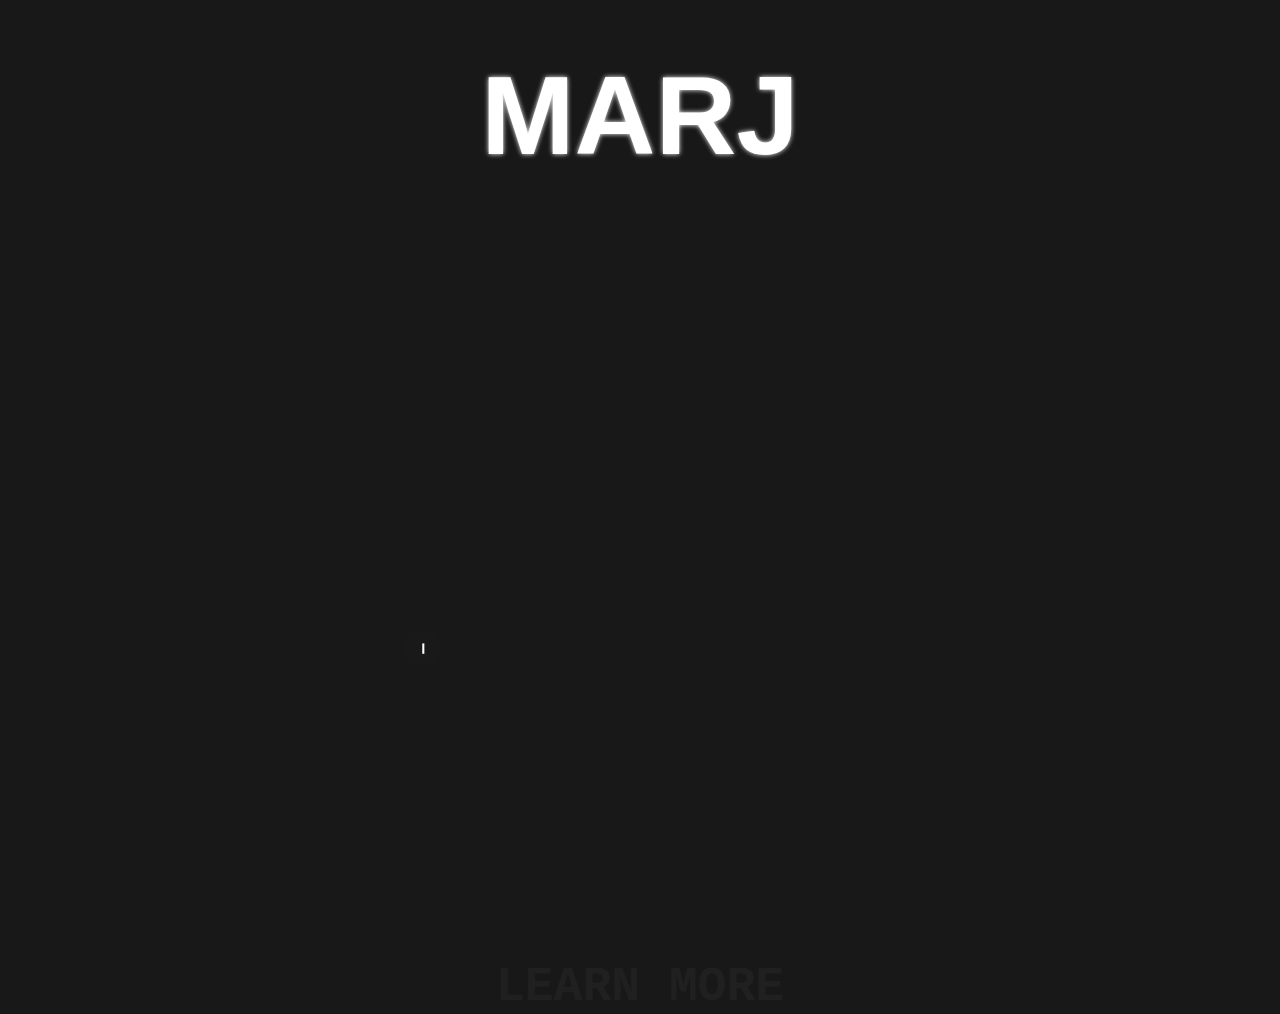
==== index.html @ 53835b58 "Update index.html" ====
<!DOCTYPE html>

<title>Marj Nuza</title>
<link rel="stylesheet" type="text/css" href="styles.css"/>
<h1>
    MARJ
</h1>
<body bgcolor=#181818 text=#FFFFFF>

    <svg id="nuza" width="900" height="400" viewBox="0 0 1728 427" fill="transparent" xmlns="http://www.w3.org/2000/svg">
        <path d="M376.988 422H274.388L102.788 162.2V422H0.188293V0.799988H102.788L274.388 261.8V0.799988H376.988V422Z" stroke="white" stroke-width="20"/>
        <path d="M552.16 0.799988V252.8C552.16 278 558.36 297.4 570.76 311C583.16 324.6 601.36 331.4 625.36 331.4C649.36 331.4 667.76 324.6 680.56 311C693.36 297.4 699.76 278 699.76 252.8V0.799988H802.36V252.2C802.36 289.8 794.36 321.6 778.36 347.6C762.36 373.6 740.76 393.2 713.56 406.4C686.76 419.6 656.76 426.2 623.56 426.2C590.36 426.2 560.56 419.8 534.16 407C508.16 393.8 487.56 374.2 472.36 348.2C457.16 321.8 449.56 289.8 449.56 252.2V0.799988H552.16Z" stroke="white" stroke-width="20"/>
        <path d="M983.607 338H1164.81V422H867.207V344L1047.21 84.8H867.207V0.799988H1164.81V78.8L983.607 338Z" stroke="white" stroke-width="20"/>
        <path d="M1494.03 347.6H1336.83L1311.63 422H1204.23L1356.63 0.799988H1475.43L1627.83 422H1519.23L1494.03 347.6ZM1467.63 268.4L1415.43 114.2L1363.83 268.4H1467.63Z" stroke="white" stroke-width="20" />
        </svg>

    <p><a href="lgdn.main.html">LEARN MORE</a></p>
</body>
<script src="JS.js"></script>
</html>
---- styles.css ----
* {
    margin: 0;
    padding: 0;
}

h1 {
    font-family: Arial, Helvetica, sans-serif;
    font-weight: bold;
    position: absolute;
    font-size: 7em;
    margin-top: -9em;
    margin-bottom: -2em;
    font-weight: bold;
    cursor: pointer;
    text-shadow: 0 0 5px white;
}
h2 {
    font-family: Arial, Helvetica, sans-serif;
    font-weight: bold;
    position: absolute;
    display: block;
    font-size: 11em;
    margin-top: -5em;
    margin-bottom: -2em;
    margin-left: 0;
    margin-right: 0;
    font-weight: bold;
    cursor: pointer;
    text-shadow: 0 0 5px white;
}
  
  
#nuza {
    position: absolute;
    display: block;
    top: 60%;
    left: 53%;
    transform: translate(-50%, -50%);
    filter: drop-shadow(0 0 20px white);
    animation: fill 0.5s ease forwards 3s;
}


#nuza path:nth-child(1){
 stroke-dasharray: 2401.3134765625;
 stroke-dashoffset: 2397.3134765625;
 animation: line-anim 2s ease forwards;
}
#nuza path:nth-child(2){
    stroke-dasharray: 2017.9207763671875;
    stroke-dashoffset: 2017.9207763671875;
    animation: line-anim 2s ease forwards 0.3s;
}
#nuza path:nth-child(3){
    stroke-dasharray: 1912.2421875;
    stroke-dashoffset: 1912.2421875;
    animation: line-anim 2s ease forwards 0.6s;
    
}
#nuza path:nth-child(4){
    stroke-dasharray: 1974.150634765625;
    stroke-dashoffset: 1974.150634765625;
    animation: line-anim 2s ease forwards 0.9s;
}
@keyframes line-anim {
    to {
        stroke-dashoffset: 0;
    }
}
@keyframes fill {
    from {
        fill: transparent;
    }
    to {
        fill: white;
    }
}

p a
{  
    font-family:'Courier New', Courier, monospace;
    font-weight: bold;
    text-decoration: none;
    color: #202020;
    display: block;
    font-size: 3em;
    margin-top: 20em;
    transition: 0.2s;    
}

p :hover  {
    color: white;
    text-shadow: 0 0 10px white,
                 0 0 20px white,
                 0 0 40px white,
                 0 0 80px white;
}

/*start of main page*/

body {
    background: #181818;
    font-family:'Courier New', Courier, monospace;
    display: flex;
    justify-content: center;
    align-items: center;
    min-height: 100vh;
}

ul {
    position: absolute;
    display: flex;
    flex-direction: column;
    
}

ul li {
    list-style: none;
}

ul li a {
    text-align: center;
    position: relative;
    display: inline-block;
    margin: 40px 0;
    font-size: 5em;
    text-decoration: none;
    color: white;
    transition: 0.2s;
}

.cursor {
    position: fixed;
    width: 30px;
    height: 30px;
    border-radius : 50%;
    background: white;
    transition: translate(-50%, -50%);
    pointer-events: none;
    mix-blend-mode: difference;
}

ul li:hover ~ .cursor {
    transform: scale(4);
}
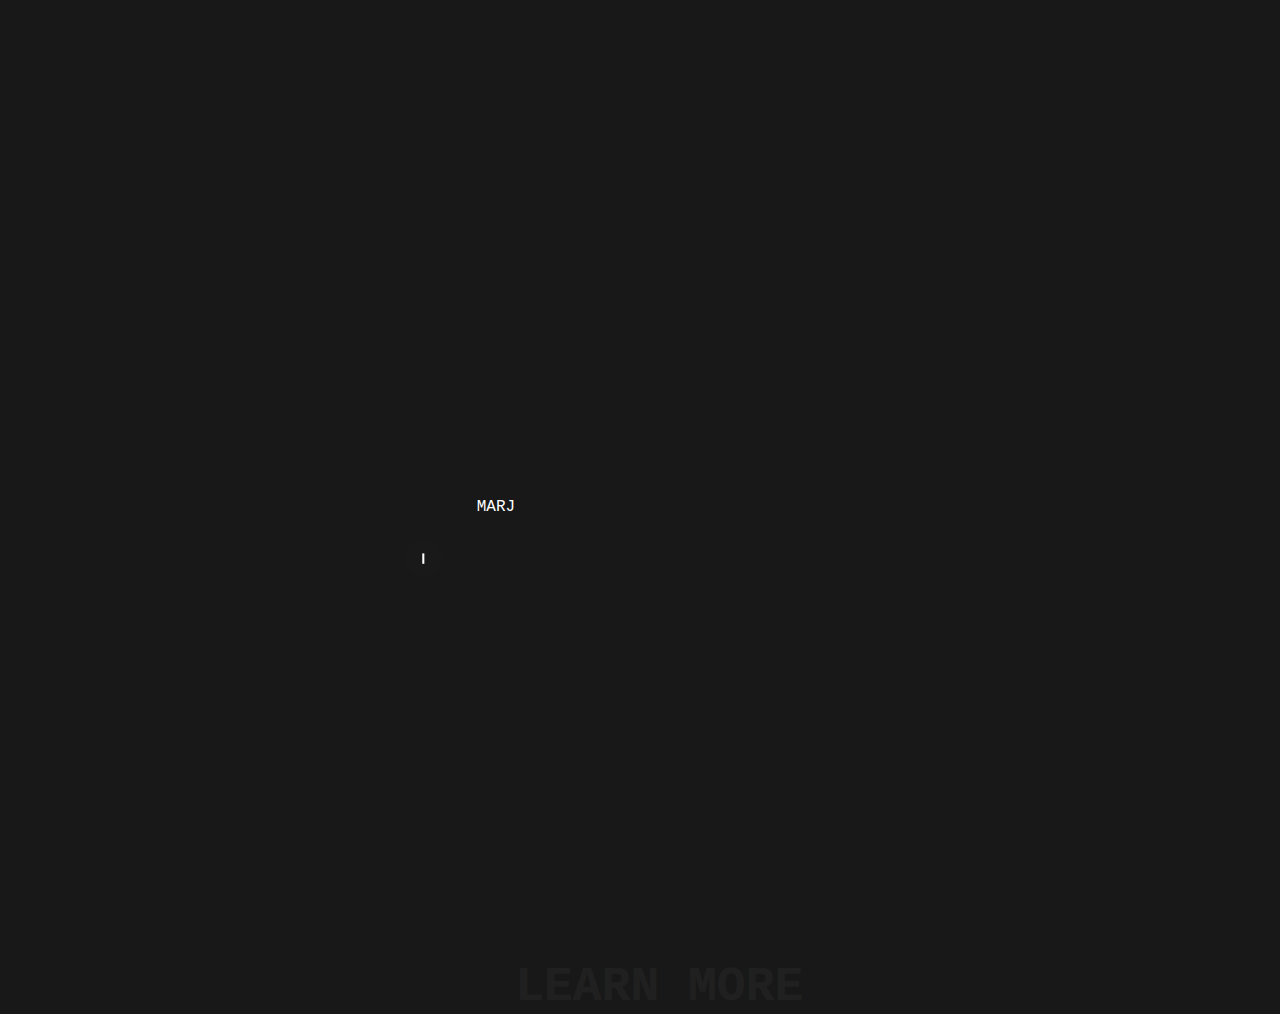
==== commit 67612048: "Update index.html" ====
--- a/index.html
+++ b/index.html
@@ -1,19 +1,14 @@
 <!DOCTYPE html>
-
 <title>Marj Nuza</title>
 <link rel="stylesheet" type="text/css" href="styles.css"/>
-<h1>
-    MARJ
-</h1>
 <body bgcolor=#181818 text=#FFFFFF>
-
+    <div class="marj">MARJ</div>
     <svg id="nuza" width="900" height="400" viewBox="0 0 1728 427" fill="transparent" xmlns="http://www.w3.org/2000/svg">
         <path d="M376.988 422H274.388L102.788 162.2V422H0.188293V0.799988H102.788L274.388 261.8V0.799988H376.988V422Z" stroke="white" stroke-width="20"/>
         <path d="M552.16 0.799988V252.8C552.16 278 558.36 297.4 570.76 311C583.16 324.6 601.36 331.4 625.36 331.4C649.36 331.4 667.76 324.6 680.56 311C693.36 297.4 699.76 278 699.76 252.8V0.799988H802.36V252.2C802.36 289.8 794.36 321.6 778.36 347.6C762.36 373.6 740.76 393.2 713.56 406.4C686.76 419.6 656.76 426.2 623.56 426.2C590.36 426.2 560.56 419.8 534.16 407C508.16 393.8 487.56 374.2 472.36 348.2C457.16 321.8 449.56 289.8 449.56 252.2V0.799988H552.16Z" stroke="white" stroke-width="20"/>
         <path d="M983.607 338H1164.81V422H867.207V344L1047.21 84.8H867.207V0.799988H1164.81V78.8L983.607 338Z" stroke="white" stroke-width="20"/>
         <path d="M1494.03 347.6H1336.83L1311.63 422H1204.23L1356.63 0.799988H1475.43L1627.83 422H1519.23L1494.03 347.6ZM1467.63 268.4L1415.43 114.2L1363.83 268.4H1467.63Z" stroke="white" stroke-width="20" />
         </svg>
-
     <p><a href="lgdn.main.html">LEARN MORE</a></p>
 </body>
 <script src="JS.js"></script>
--- a/styles.css
+++ b/styles.css
@@ -1,66 +1,60 @@
 * {
     margin: 0;
     padding: 0;
+    overflow: hidden;
 }
 
 h1 {
     font-family: Arial, Helvetica, sans-serif;
     font-weight: bold;
     position: absolute;
-    font-size: 7em;
-    margin-top: -9em;
-    margin-bottom: -2em;
-    font-weight: bold;
-    cursor: pointer;
-    text-shadow: 0 0 5px white;
-}
-h2 {
-    font-family: Arial, Helvetica, sans-serif;
-    font-weight: bold;
-    position: absolute;
     display: block;
-    font-size: 11em;
-    margin-top: -5em;
+    color: #202020;
+    font-size: 14em;
+    margin-top: -6em;
     margin-bottom: -2em;
     margin-left: 0;
     margin-right: 0;
     font-weight: bold;
     cursor: pointer;
-    text-shadow: 0 0 5px white;
+    text-shadow: 0 0 10px white,
+                 0 0 20px white,             
+                 0 0 30px white;
+    filter: drop-shadow(0 0 20px white);
 }
   
   
 #nuza {
     position: absolute;
     display: block;
-    top: 60%;
+    top: 50%;
     left: 53%;
     transform: translate(-50%, -50%);
     filter: drop-shadow(0 0 20px white);
-    animation: fill 0.5s ease forwards 3s;
+    animation: fill 0.5s ease forwards 4.3s;
 }
 
 
 #nuza path:nth-child(1){
  stroke-dasharray: 2401.3134765625;
  stroke-dashoffset: 2397.3134765625;
- animation: line-anim 2s ease forwards;
+ animation: line-anim 3.5s ease forwards;
 }
 #nuza path:nth-child(2){
     stroke-dasharray: 2017.9207763671875;
     stroke-dashoffset: 2017.9207763671875;
-    animation: line-anim 2s ease forwards 0.3s;
+    animation: line-anim 3.5s ease forwards 0.4s;
 }
 #nuza path:nth-child(3){
     stroke-dasharray: 1912.2421875;
     stroke-dashoffset: 1912.2421875;
-    animation: line-anim 2s ease forwards 0.6s;
+    animation: line-anim 3.5s ease forwards 0.8s;
     
 }
 #nuza path:nth-child(4){
     stroke-dasharray: 1974.150634765625;
     stroke-dashoffset: 1974.150634765625;
-    animation: line-anim 2s ease forwards 0.9s;
+    animation: line-anim 3.5s ease forwards 0.12s;
 }
 @keyframes line-anim {
     to {
@@ -85,7 +79,23 @@
     display: block;
     font-size: 3em;
     margin-top: 20em;
-    transition: 0.2s;    
+    transition: 0.2s;
+    text-shadow: 0 0 10px white;
+}
+
+
+
+@media screen and (min-width:785px) {
+    
+    h1 {
+
+        font-size: 12em;
+        margin-top: -6em;
+
+    }
+p a
+{  
+    text-shadow: 0 0 0px #202020;
 }
 
 p :hover  {
@@ -94,7 +104,19 @@
                  0 0 20px white,
                  0 0 40px white,
                  0 0 80px white;
+}   
 }
+
+
+@media screen and (min-width:2000px) {
+    h1 {
+
+        margin-top: -5em;
+
+    }
+    
+}
+
 
 /*start of main page*/
 
@@ -111,6 +133,7 @@
     position: absolute;
     display: flex;
     flex-direction: column;
+    align-items: center;
     
 }
 
@@ -141,5 +164,5 @@
 }
 
 ul li:hover ~ .cursor {
-    transform: scale(4);
+    transform: scale(5);
 }
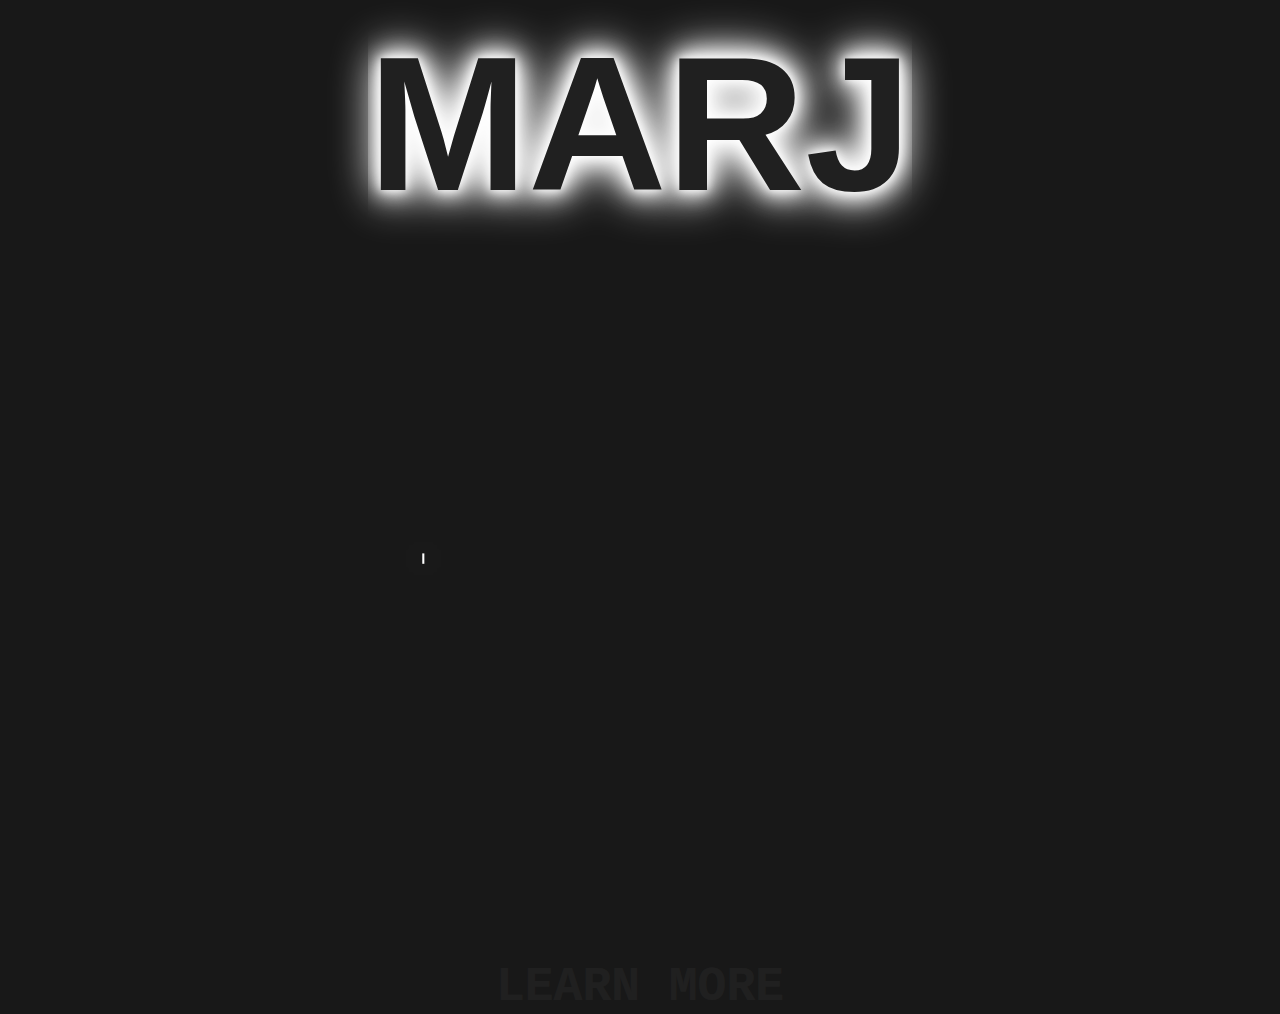
==== commit 49bb38a1: "Update index.html" ====
--- a/index.html
+++ b/index.html
@@ -1,10 +1,10 @@
 <!DOCTYPE html>
+<link rel="stylesheet" type="text/css" href="styles.css"/>
 <title>Marj Nuza</title>
-<link rel="stylesheet" type="text/css" href="styles.css"/>
 <body bgcolor=#181818 text=#FFFFFF>
     <div class="marj">MARJ</div>
-    <svg id="nuza" width="900" height="400" viewBox="0 0 1728 427" fill="transparent" xmlns="http://www.w3.org/2000/svg">
-        <path d="M376.988 422H274.388L102.788 162.2V422H0.188293V0.799988H102.788L274.388 261.8V0.799988H376.988V422Z" stroke="white" stroke-width="20"/>
+<svg id="nuza" width="900" height="400" viewBox="0 0 1728 427" fill="transparent" xmlns="http://www.w3.org/2000/svg">
+    <path d="M376.988 422H274.388L102.788 162.2V422H0.188293V0.799988H102.788L274.388 261.8V0.799988H376.988V422Z" stroke="white" stroke-width="20"/>
         <path d="M552.16 0.799988V252.8C552.16 278 558.36 297.4 570.76 311C583.16 324.6 601.36 331.4 625.36 331.4C649.36 331.4 667.76 324.6 680.56 311C693.36 297.4 699.76 278 699.76 252.8V0.799988H802.36V252.2C802.36 289.8 794.36 321.6 778.36 347.6C762.36 373.6 740.76 393.2 713.56 406.4C686.76 419.6 656.76 426.2 623.56 426.2C590.36 426.2 560.56 419.8 534.16 407C508.16 393.8 487.56 374.2 472.36 348.2C457.16 321.8 449.56 289.8 449.56 252.2V0.799988H552.16Z" stroke="white" stroke-width="20"/>
         <path d="M983.607 338H1164.81V422H867.207V344L1047.21 84.8H867.207V0.799988H1164.81V78.8L983.607 338Z" stroke="white" stroke-width="20"/>
         <path d="M1494.03 347.6H1336.83L1311.63 422H1204.23L1356.63 0.799988H1475.43L1627.83 422H1519.23L1494.03 347.6ZM1467.63 268.4L1415.43 114.2L1363.83 268.4H1467.63Z" stroke="white" stroke-width="20" />
--- a/styles.css
+++ b/styles.css
@@ -4,7 +4,7 @@
     overflow: hidden;
 }
 
-h1 {
+.marj {
     font-family: Arial, Helvetica, sans-serif;
     font-weight: bold;
     position: absolute;
@@ -87,7 +87,7 @@
 
 @media screen and (min-width:785px) {
     
-    h1 {
+    .marj {
 
         font-size: 12em;
         margin-top: -6em;
@@ -109,7 +109,7 @@
 
 
 @media screen and (min-width:2000px) {
-    h1 {
+    .marj {
 
         margin-top: -5em;
 
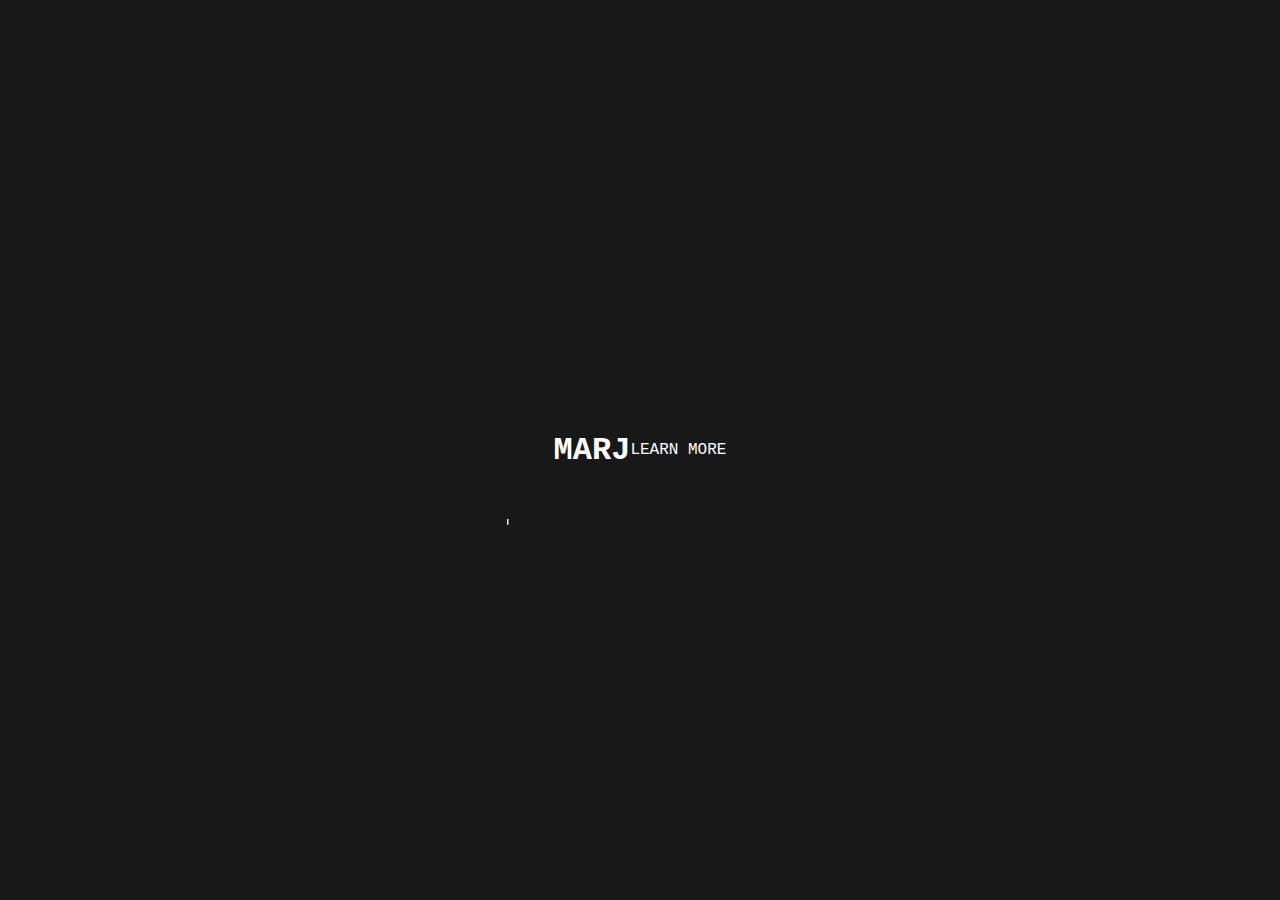
==== commit 94181c49: "Update index.html" ====
--- a/index.html
+++ b/index.html
@@ -1,15 +1,17 @@
 <!DOCTYPE html>
 <link rel="stylesheet" type="text/css" href="styles.css"/>
 <title>Marj Nuza</title>
+<h1>MARJ
+</h1>
 <body bgcolor=#181818 text=#FFFFFF>
-    <div class="marj">MARJ</div>
-<svg id="nuza" width="900" height="400" viewBox="0 0 1728 427" fill="transparent" xmlns="http://www.w3.org/2000/svg">
+<svg id="nuza" viewBox="0 0 1728 427" fill="transparent" xmlns="http://www.w3.org/2000/svg">
     <path d="M376.988 422H274.388L102.788 162.2V422H0.188293V0.799988H102.788L274.388 261.8V0.799988H376.988V422Z" stroke="white" stroke-width="20"/>
         <path d="M552.16 0.799988V252.8C552.16 278 558.36 297.4 570.76 311C583.16 324.6 601.36 331.4 625.36 331.4C649.36 331.4 667.76 324.6 680.56 311C693.36 297.4 699.76 278 699.76 252.8V0.799988H802.36V252.2C802.36 289.8 794.36 321.6 778.36 347.6C762.36 373.6 740.76 393.2 713.56 406.4C686.76 419.6 656.76 426.2 623.56 426.2C590.36 426.2 560.56 419.8 534.16 407C508.16 393.8 487.56 374.2 472.36 348.2C457.16 321.8 449.56 289.8 449.56 252.2V0.799988H552.16Z" stroke="white" stroke-width="20"/>
         <path d="M983.607 338H1164.81V422H867.207V344L1047.21 84.8H867.207V0.799988H1164.81V78.8L983.607 338Z" stroke="white" stroke-width="20"/>
         <path d="M1494.03 347.6H1336.83L1311.63 422H1204.23L1356.63 0.799988H1475.43L1627.83 422H1519.23L1494.03 347.6ZM1467.63 268.4L1415.43 114.2L1363.83 268.4H1467.63Z" stroke="white" stroke-width="20" />
         </svg>
-    <p><a href="lgdn.main.html">LEARN MORE</a></p>
 </body>
+<footer href="lgdn.main.html">LEARN MORE</footer>
 <script src="JS.js"></script>
 </html>
+
--- a/styles.css
+++ b/styles.css
@@ -1,7 +1,6 @@
 * {
     margin: 0;
     padding: 0;
-    overflow: hidden;
 }
 
 .marj {
@@ -88,7 +87,6 @@
 @media screen and (min-width:785px) {
     
     .marj {
-
         font-size: 12em;
         margin-top: -6em;
 
@@ -104,9 +102,9 @@
                  0 0 20px white,
                  0 0 40px white,
                  0 0 80px white;
-}   
 }
 
+}
 
 @media screen and (min-width:2000px) {
     .marj {
@@ -116,7 +114,6 @@
     }
     
 }
-
 
 /*start of main page*/
 
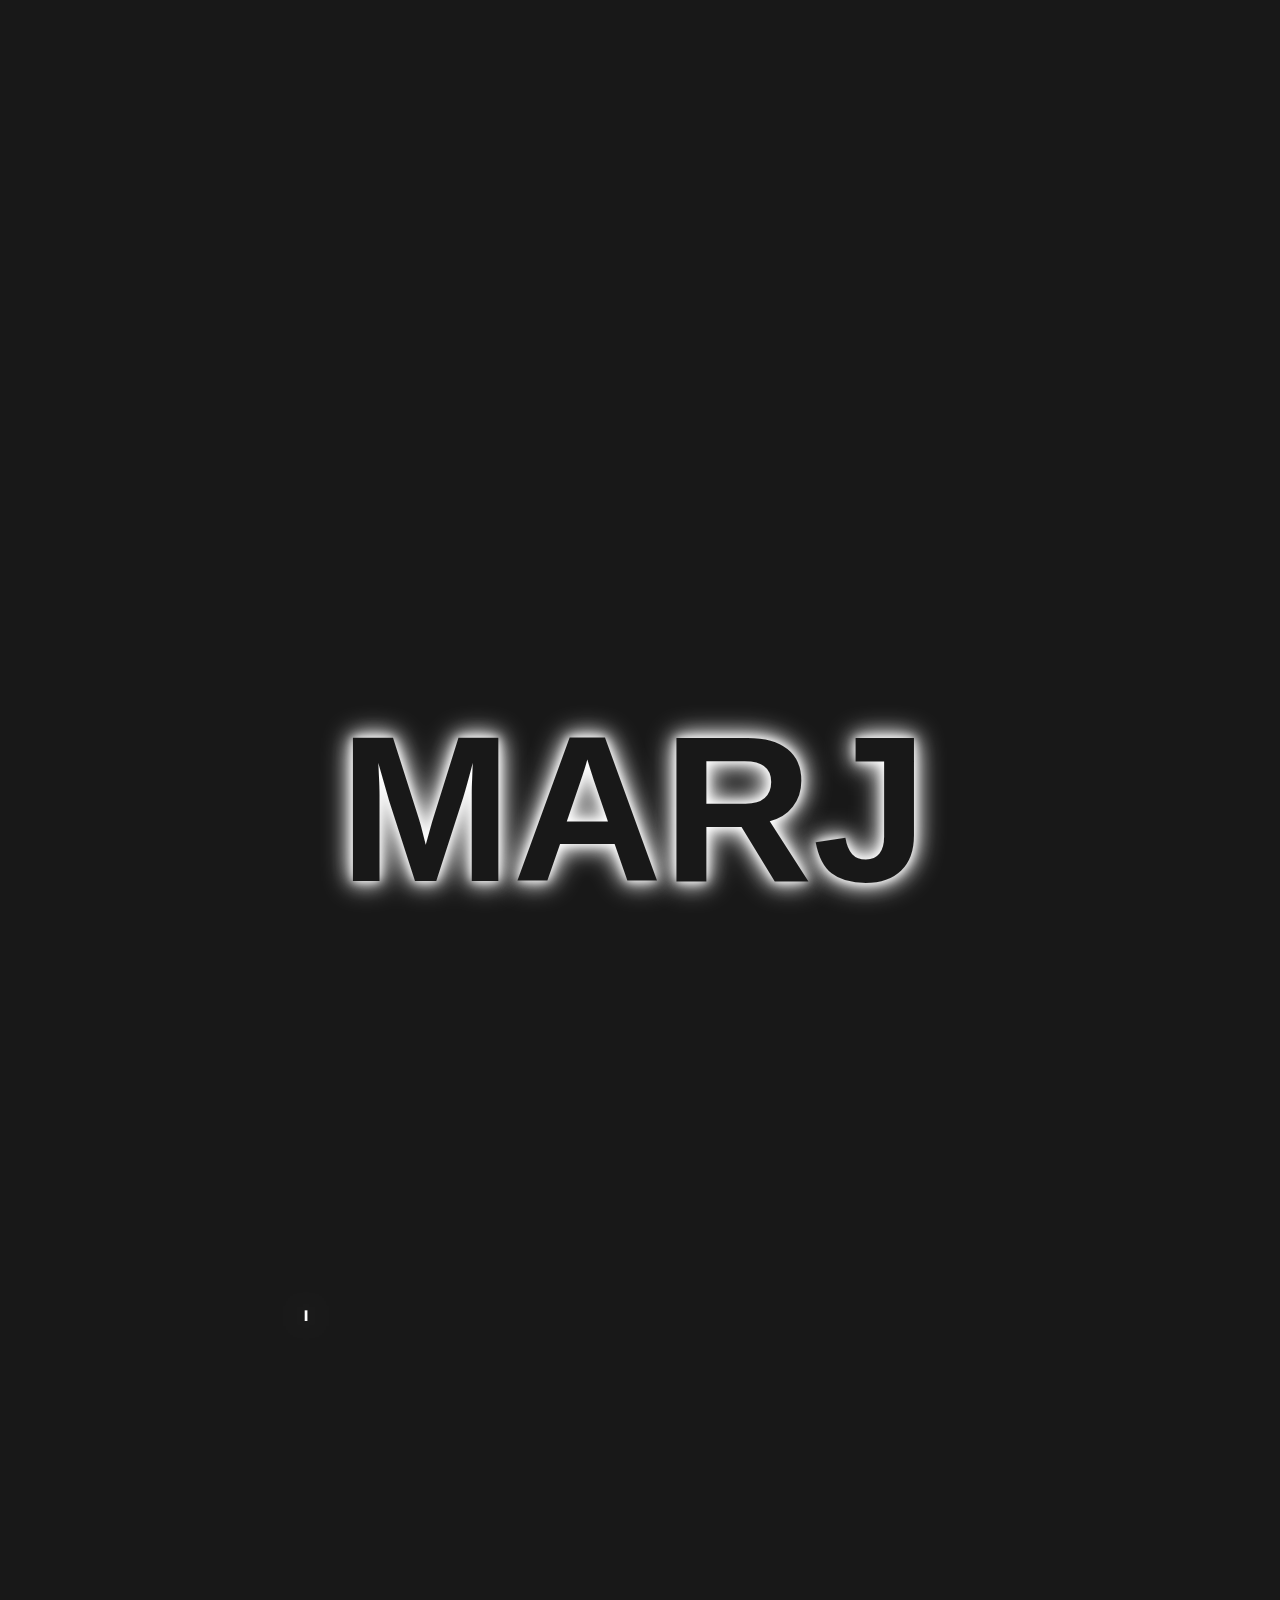
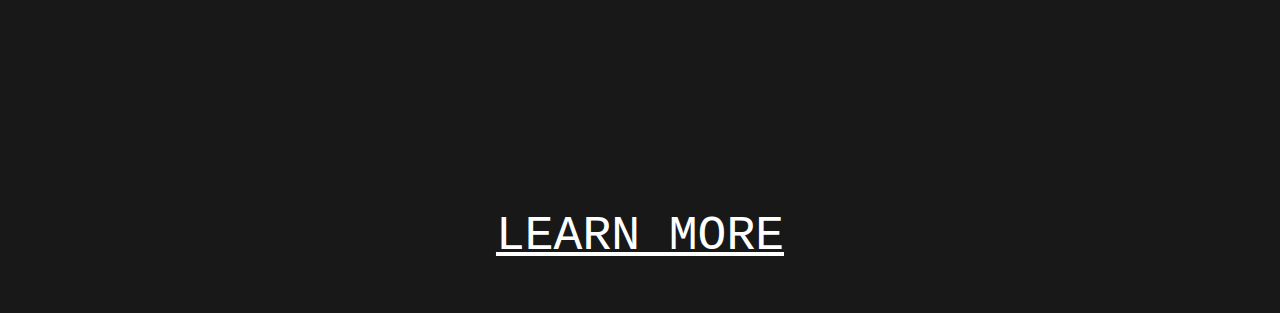
==== commit 968d7f9c: "Update index.html" ====
--- a/index.html
+++ b/index.html
@@ -11,7 +11,7 @@
         <path d="M1494.03 347.6H1336.83L1311.63 422H1204.23L1356.63 0.799988H1475.43L1627.83 422H1519.23L1494.03 347.6ZM1467.63 268.4L1415.43 114.2L1363.83 268.4H1467.63Z" stroke="white" stroke-width="20" />
         </svg>
 </body>
-<footer href="lgdn.main.html">LEARN MORE</footer>
+<footer><a href="lgdn.main.html">LEARN MORE</a></footer>
 <script src="JS.js"></script>
 </html>
 
--- a/styles.css
+++ b/styles.css
@@ -1,34 +1,25 @@
 * {
     margin: 0;
-    padding: 0;
+    overflow: hidden;
 }
 
-.marj {
+h1 {
     font-family: Arial, Helvetica, sans-serif;
-    font-weight: bold;
-    position: absolute;
-    display: block;
-    color: #202020;
-    font-size: 14em;
-    margin-top: -6em;
-    margin-bottom: -2em;
-    margin-left: 0;
-    margin-right: 0;
-    font-weight: bold;
-    cursor: pointer;
+    color: #181818;
+    font-size: 13em;
+    text-align: center;
+    padding: 50px;
+    margin-left: -1%;
+    margin-top: 50%;
     text-shadow: 0 0 10px white,
-                 0 0 20px white,             
-                 0 0 30px white;
-    filter: drop-shadow(0 0 20px white);
+    0 0 20px white,             
+    0 0 30px white;
+
 }
-  
-  
+
 #nuza {
-    position: absolute;
-    display: block;
-    top: 50%;
-    left: 53%;
-    transform: translate(-50%, -50%);
+    text-align: center;
+    padding: 50px;
     filter: drop-shadow(0 0 20px white);
     animation: fill 0.5s ease forwards 4.3s;
 }
@@ -69,97 +60,13 @@
     }
 }
 
-p a
-{  
-    font-family:'Courier New', Courier, monospace;
-    font-weight: bold;
-    text-decoration: none;
-    color: #202020;
+footer a{
+    font-family: 'Courier New', Courier, monospace;
+    font-size: 3em;
+    padding: 50px; 
+    text-align: center;
+    color: white;
+    margin-top:30%;
     display: block;
-    font-size: 3em;
-    margin-top: 20em;
-    transition: 0.2s;
-    text-shadow: 0 0 10px white;
+    text-align: center;
 }
-
-
-
-@media screen and (min-width:785px) {
-    
-    .marj {
-        font-size: 12em;
-        margin-top: -6em;
-
-    }
-p a
-{  
-    text-shadow: 0 0 0px #202020;
-}
-
-p :hover  {
-    color: white;
-    text-shadow: 0 0 10px white,
-                 0 0 20px white,
-                 0 0 40px white,
-                 0 0 80px white;
-}
-
-}
-
-@media screen and (min-width:2000px) {
-    .marj {
-
-        margin-top: -5em;
-
-    }
-    
-}
-
-/*start of main page*/
-
-body {
-    background: #181818;
-    font-family:'Courier New', Courier, monospace;
-    display: flex;
-    justify-content: center;
-    align-items: center;
-    min-height: 100vh;
-}
-
-ul {
-    position: absolute;
-    display: flex;
-    flex-direction: column;
-    align-items: center;
-    
-}
-
-ul li {
-    list-style: none;
-}
-
-ul li a {
-    text-align: center;
-    position: relative;
-    display: inline-block;
-    margin: 40px 0;
-    font-size: 5em;
-    text-decoration: none;
-    color: white;
-    transition: 0.2s;
-}
-
-.cursor {
-    position: fixed;
-    width: 30px;
-    height: 30px;
-    border-radius : 50%;
-    background: white;
-    transition: translate(-50%, -50%);
-    pointer-events: none;
-    mix-blend-mode: difference;
-}
-
-ul li:hover ~ .cursor {
-    transform: scale(5);
-}
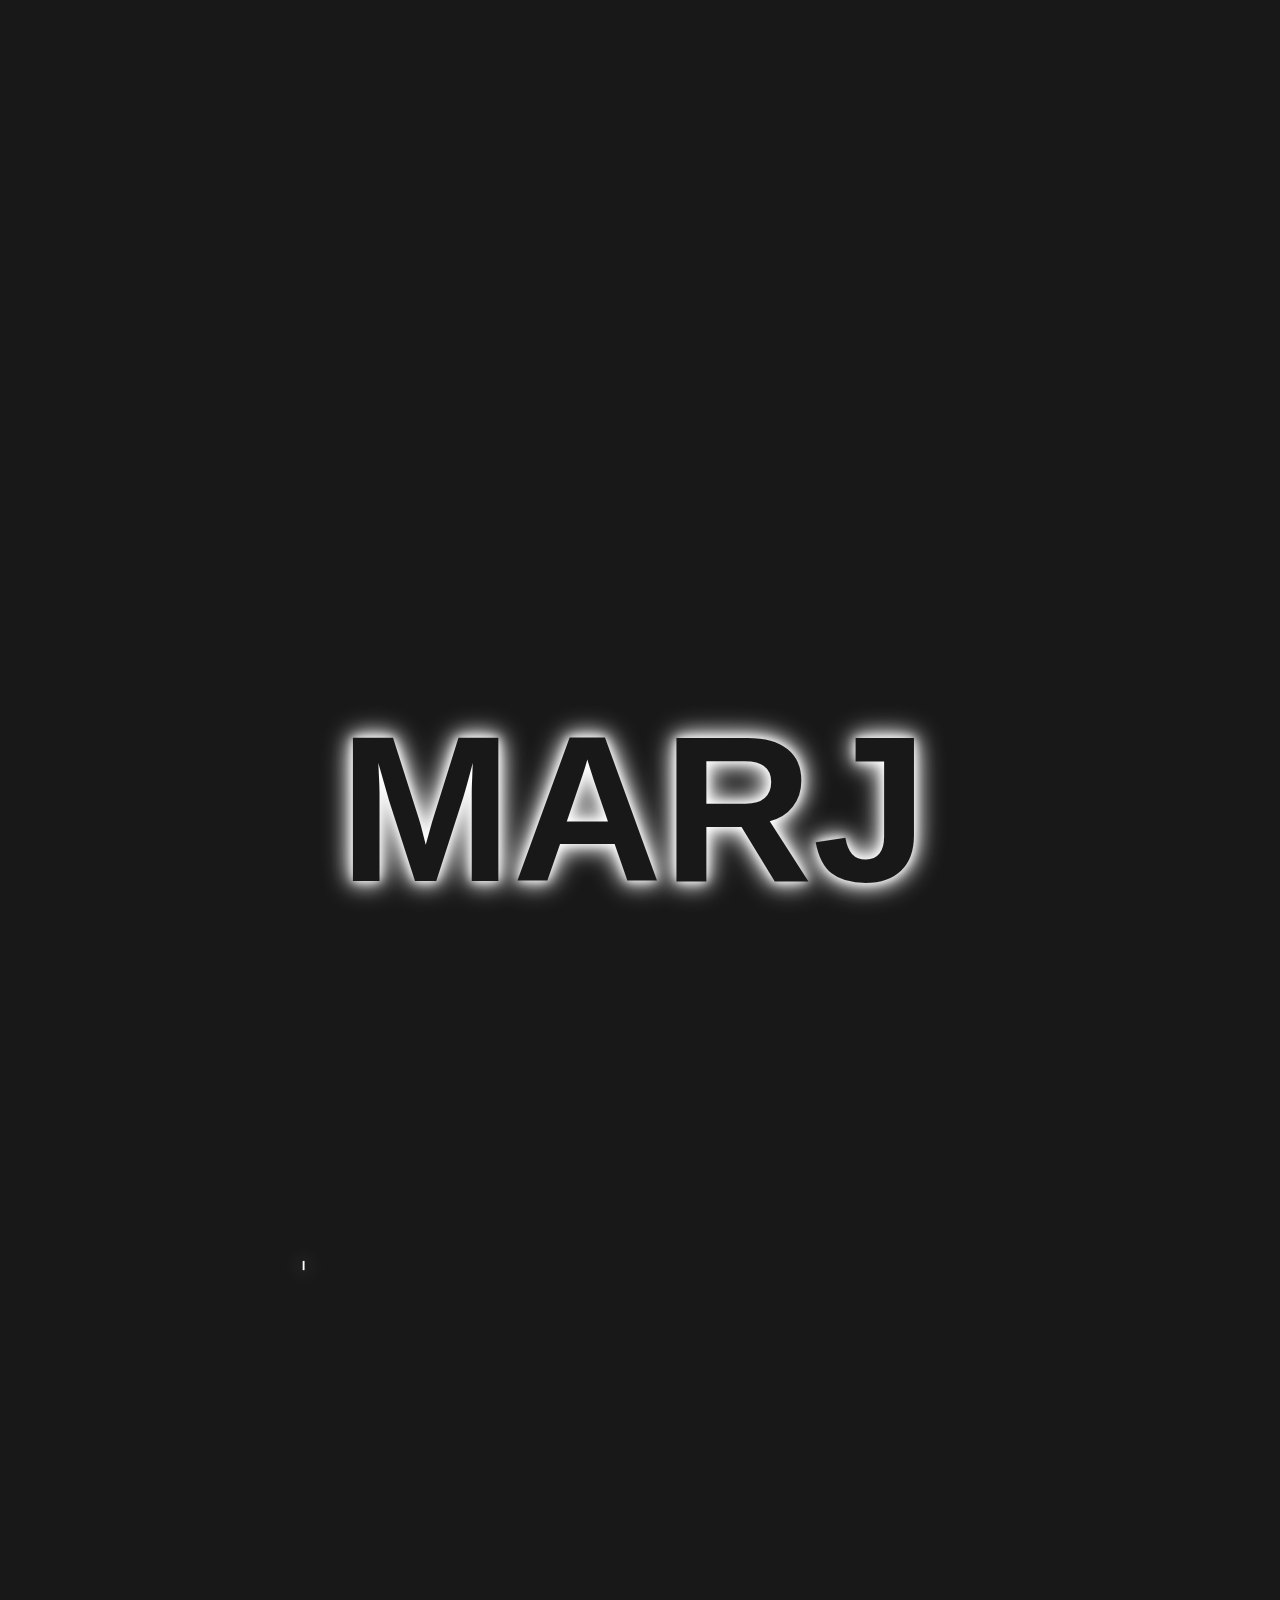
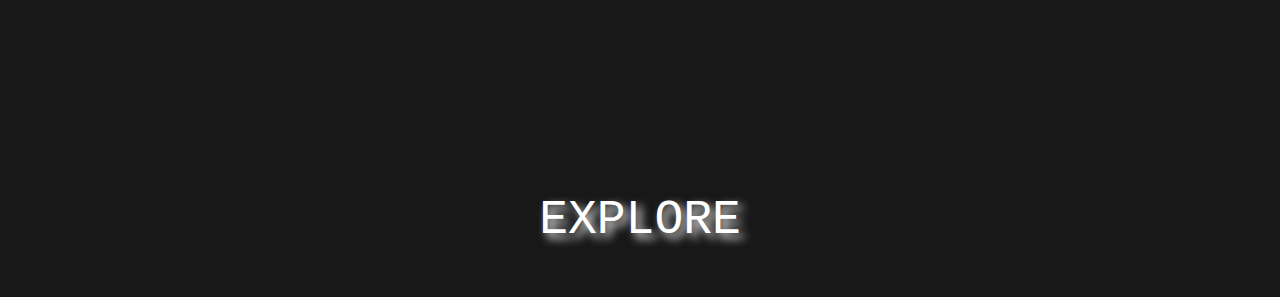
==== commit 008357c8: "Update index.html" ====
--- a/index.html
+++ b/index.html
@@ -1,6 +1,7 @@
 <!DOCTYPE html>
 <link rel="stylesheet" type="text/css" href="styles.css"/>
 <title>Marj Nuza</title>
+
 <h1>MARJ
 </h1>
 <body bgcolor=#181818 text=#FFFFFF>
@@ -11,7 +12,6 @@
         <path d="M1494.03 347.6H1336.83L1311.63 422H1204.23L1356.63 0.799988H1475.43L1627.83 422H1519.23L1494.03 347.6ZM1467.63 268.4L1415.43 114.2L1363.83 268.4H1467.63Z" stroke="white" stroke-width="20" />
         </svg>
 </body>
-<footer><a href="lgdn.main.html">LEARN MORE</a></footer>
+<footer><a href="home.html">EXPLORE</a></footer>
 <script src="JS.js"></script>
 </html>
-
--- a/styles.css
+++ b/styles.css
@@ -18,12 +18,15 @@
 }
 
 #nuza {
+    display: block;
+    width: 800px;
+    height:300px;
     text-align: center;
-    padding: 50px;
-    filter: drop-shadow(0 0 20px white);
+    margin-left: 7%;
+    padding: 40px;
+    filter: drop-shadow(0 0 10px white);
     animation: fill 0.5s ease forwards 4.3s;
 }
-
 
 #nuza path:nth-child(1){
  stroke-dasharray: 2401.3134765625;
@@ -44,11 +47,24 @@
 #nuza path:nth-child(4){
     stroke-dasharray: 1974.150634765625;
     stroke-dashoffset: 1974.150634765625;
-    animation: line-anim 3.5s ease forwards 0.12s;
+    animation: line-anim 3.5s ease forwards 0.12s;    
+}
+
+footer a{
+    font-family: 'Courier New', Courier, monospace;
+    font-size: 3em;
+    padding: 50px; 
+    color: white;
+    margin-top:30%;
+    display: block;
+    text-align: center;
+    text-shadow: 5px 5px 10px white;
+    text-decoration: none;
+    animation: changecolor 10s;
+    
 }
 @keyframes line-anim {
-    to {
-        stroke-dashoffset: 0;
+    to {stroke-dashoffset: 0;
     }
 }
 @keyframes fill {
@@ -59,14 +75,10 @@
         fill: white;
     }
 }
+@keyframes changecolor {
+    from {color: #181818;}
+    to {color: white;}
+}
 
-footer a{
-    font-family: 'Courier New', Courier, monospace;
-    font-size: 3em;
-    padding: 50px; 
-    text-align: center;
-    color: white;
-    margin-top:30%;
-    display: block;
-    text-align: center;
-}
+
+
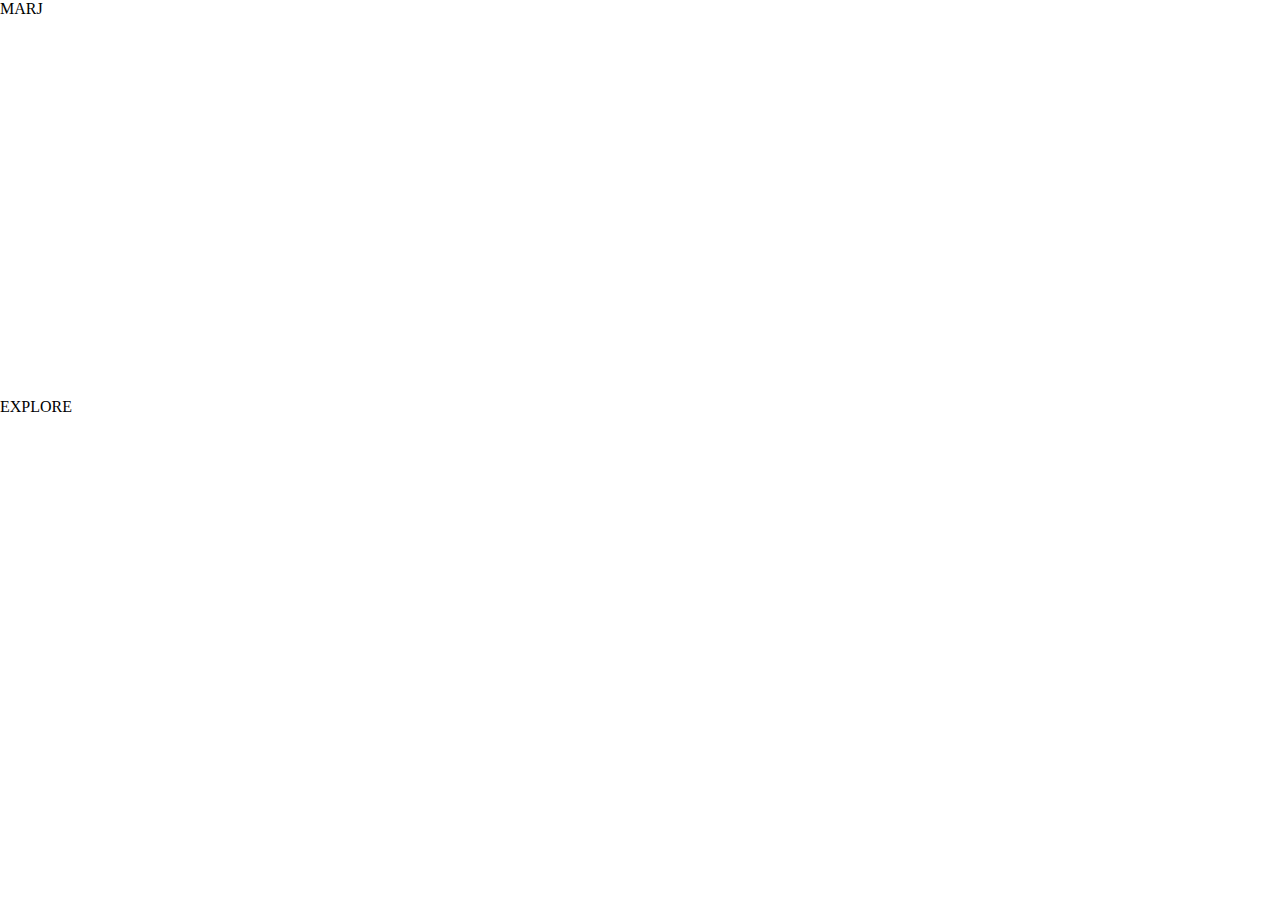
==== commit e4051f62: "Update index.html" ====
--- a/index.html
+++ b/index.html
@@ -1,17 +1,16 @@
 <!DOCTYPE html>
 <link rel="stylesheet" type="text/css" href="styles.css"/>
 <title>Marj Nuza</title>
-
-<h1>MARJ
-</h1>
-<body bgcolor=#181818 text=#FFFFFF>
-<svg id="nuza" viewBox="0 0 1728 427" fill="transparent" xmlns="http://www.w3.org/2000/svg">
-    <path d="M376.988 422H274.388L102.788 162.2V422H0.188293V0.799988H102.788L274.388 261.8V0.799988H376.988V422Z" stroke="white" stroke-width="20"/>
+<body class="main-layout">
+    <div1 class="div1">MARJ
+    </div1>
+    <div2 class="div2"><svg id="nuza" viewBox="0 0 1650 430" fill="transparent" xmlns="http://www.w3.org/2000/svg">
+        <path d="M376.988 422H274.388L102.788 162.2V422H0.188293V0.799988H102.788L274.388 261.8V0.799988H376.988V422Z" stroke="white" stroke-width="20"/>
         <path d="M552.16 0.799988V252.8C552.16 278 558.36 297.4 570.76 311C583.16 324.6 601.36 331.4 625.36 331.4C649.36 331.4 667.76 324.6 680.56 311C693.36 297.4 699.76 278 699.76 252.8V0.799988H802.36V252.2C802.36 289.8 794.36 321.6 778.36 347.6C762.36 373.6 740.76 393.2 713.56 406.4C686.76 419.6 656.76 426.2 623.56 426.2C590.36 426.2 560.56 419.8 534.16 407C508.16 393.8 487.56 374.2 472.36 348.2C457.16 321.8 449.56 289.8 449.56 252.2V0.799988H552.16Z" stroke="white" stroke-width="20"/>
         <path d="M983.607 338H1164.81V422H867.207V344L1047.21 84.8H867.207V0.799988H1164.81V78.8L983.607 338Z" stroke="white" stroke-width="20"/>
         <path d="M1494.03 347.6H1336.83L1311.63 422H1204.23L1356.63 0.799988H1475.43L1627.83 422H1519.23L1494.03 347.6ZM1467.63 268.4L1415.43 114.2L1363.83 268.4H1467.63Z" stroke="white" stroke-width="20" />
-        </svg>
+        </svg></div2>
+    <div3 class="div3" onclick="OpenHome()">EXPLORE</div3>
 </body>
-<footer><a href="home.html">EXPLORE</a></footer>
 <script src="JS.js"></script>
 </html>
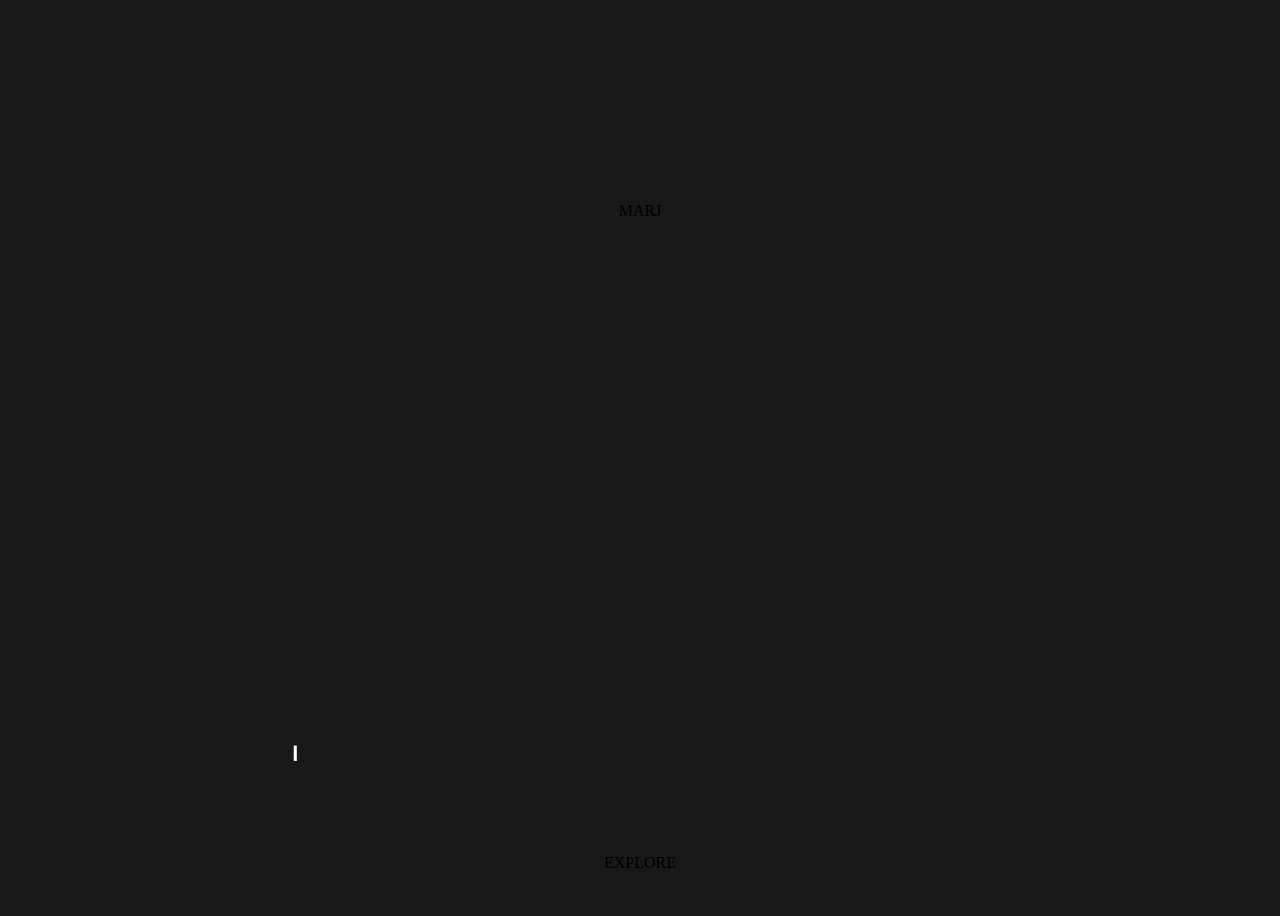
==== commit 94b33834: "Update index.html" ====
--- a/index.html
+++ b/index.html
@@ -1,16 +1,19 @@
 <!DOCTYPE html>
 <link rel="stylesheet" type="text/css" href="styles.css"/>
+<script src="JS.js"></script>
 <title>Marj Nuza</title>
 <body class="main-layout">
-    <div1 class="div1">MARJ
-    </div1>
-    <div2 class="div2"><svg id="nuza" viewBox="0 0 1650 430" fill="transparent" xmlns="http://www.w3.org/2000/svg">
+    <div class="marj">MARJ
+    </div>
+    <div class="nuza"><svg id="nuza" viewBox="0 0 1650 480" fill="transparent" xmlns="http://www.w3.org/2000/svg">
         <path d="M376.988 422H274.388L102.788 162.2V422H0.188293V0.799988H102.788L274.388 261.8V0.799988H376.988V422Z" stroke="white" stroke-width="20"/>
         <path d="M552.16 0.799988V252.8C552.16 278 558.36 297.4 570.76 311C583.16 324.6 601.36 331.4 625.36 331.4C649.36 331.4 667.76 324.6 680.56 311C693.36 297.4 699.76 278 699.76 252.8V0.799988H802.36V252.2C802.36 289.8 794.36 321.6 778.36 347.6C762.36 373.6 740.76 393.2 713.56 406.4C686.76 419.6 656.76 426.2 623.56 426.2C590.36 426.2 560.56 419.8 534.16 407C508.16 393.8 487.56 374.2 472.36 348.2C457.16 321.8 449.56 289.8 449.56 252.2V0.799988H552.16Z" stroke="white" stroke-width="20"/>
         <path d="M983.607 338H1164.81V422H867.207V344L1047.21 84.8H867.207V0.799988H1164.81V78.8L983.607 338Z" stroke="white" stroke-width="20"/>
         <path d="M1494.03 347.6H1336.83L1311.63 422H1204.23L1356.63 0.799988H1475.43L1627.83 422H1519.23L1494.03 347.6ZM1467.63 268.4L1415.43 114.2L1363.83 268.4H1467.63Z" stroke="white" stroke-width="20" />
-        </svg></div2>
-    <div3 class="div3" onclick="OpenHome()">EXPLORE</div3>
+        </svg>
+    </div>
+    <div class="explore" onclick="OpenHome()">
+        EXPLORE
+    </div>
 </body>
-<script src="JS.js"></script>
 </html>
--- a/styles.css
+++ b/styles.css
@@ -1,83 +1,222 @@
-* {
-    margin: 0;
-    overflow: hidden;
-}
-
-h1 {
-    font-family: Arial, Helvetica, sans-serif;
-    color: #181818;
-    font-size: 13em;
-    text-align: center;
-    padding: 50px;
-    margin-left: -1%;
-    margin-top: 50%;
-    text-shadow: 0 0 10px white,
-    0 0 20px white,             
-    0 0 30px white;
-
-}
-
-#nuza {
-    display: block;
-    width: 800px;
-    height:300px;
-    text-align: center;
-    margin-left: 7%;
-    padding: 40px;
-    filter: drop-shadow(0 0 10px white);
-    animation: fill 0.5s ease forwards 4.3s;
-}
-
-#nuza path:nth-child(1){
- stroke-dasharray: 2401.3134765625;
- stroke-dashoffset: 2397.3134765625;
- animation: line-anim 3.5s ease forwards;
-}
-#nuza path:nth-child(2){
-    stroke-dasharray: 2017.9207763671875;
-    stroke-dashoffset: 2017.9207763671875;
-    animation: line-anim 3.5s ease forwards 0.4s;
-}
-#nuza path:nth-child(3){
-    stroke-dasharray: 1912.2421875;
-    stroke-dashoffset: 1912.2421875;
-    animation: line-anim 3.5s ease forwards 0.8s;
-    
-}
-#nuza path:nth-child(4){
-    stroke-dasharray: 1974.150634765625;
-    stroke-dashoffset: 1974.150634765625;
-    animation: line-anim 3.5s ease forwards 0.12s;    
-}
-
-footer a{
-    font-family: 'Courier New', Courier, monospace;
-    font-size: 3em;
-    padding: 50px; 
-    color: white;
-    margin-top:30%;
-    display: block;
-    text-align: center;
-    text-shadow: 5px 5px 10px white;
-    text-decoration: none;
-    animation: changecolor 10s;
-    
-}
-@keyframes line-anim {
+/* The following codes are designed for Smart Phone view. */
+@media screen and (max-device-width: 1023px){
+    * {
+        overflow: hidden;     
+    }
+
+    .main-layout {
+        background-color: #181818;
+        min-height: 100vh;
+        min-height: 100dvh;
+        display: grid;
+        grid-template-rows: 45% 45% 10%;
+        text-align: center;
+        align-items: center;
+        text-decoration: none;
+
+        
+    }
+ 
+    .div1 {
+        font-family: Arial, Helvetica, sans-serif;
+        color: #181818;
+        font-weight: bolder;
+        font-size: 13em;
+        align-self: flex-end;
+        padding-bottom: 2%;
+        text-shadow: 0 0 10px white,
+        0 0 20px white,             
+        0 0 30px white;
+    }
+
+    .div2 {
+        justify-self: center;
+        align-self: flex-start;
+        width: 85%;
+        height: 85%;
+        padding-top: 5%;
+        filter: drop-shadow(0 0 10px white);
+    }
+    #nuza {
+        animation: fill 0.5s ease forwards 4.3s;
+        
+    }
+    }
+
+    #nuza path:nth-child(1){
+        stroke-dasharray: 2401.3134765625;
+        stroke-dashoffset: 2397.3134765625;
+        animation: line-anim 3.5s ease forwards;
+    }
+    #nuza path:nth-child(2){
+        stroke-dasharray: 2017.9207763671875;
+        stroke-dashoffset: 2017.9207763671875;
+        animation: line-anim 3.5s ease forwards 0.4s;
+    }
+    #nuza path:nth-child(3){
+        stroke-dasharray: 1912.2421875;
+        stroke-dashoffset: 1912.2421875;
+        animation: line-anim 3.5s ease forwards 0.8s;  
+    }
+    #nuza path:nth-child(4){
+        stroke-dasharray: 1974.150634765625;
+        stroke-dashoffset: 1974.150634765625;
+        animation: line-anim 3.5s ease forwards 0.12s;    
+    }
+
+    .div3 {
+        font-family: 'Courier New', Courier, monospace;
+        font-size: 3em;
+        color: white;
+        text-decoration: solid;
+        align-self: flex-start;
+        text-shadow: 5px 5px 10px white;
+        animation: changecolor 10s;
+    }
+
+    @keyframes float {
+        0% {
+            box-shadow: 0 5px 15px 0px rgba(0,0,0,0.6);
+            transform: translatey(0px);
+        }
+        50% {
+            box-shadow: 0 25px 15px 0px rgba(0,0,0,0.2);
+            transform: translatey(-20px);
+        }
+        100% {
+            box-shadow: 0 5px 15px 0px rgba(0,0,0,0.6);
+            transform: translatey(0px);
+        } 
+    }
+
+    @keyframes line-anim {
     to {stroke-dashoffset: 0;
-    }
-}
-@keyframes fill {
+        }
+    }
+    @keyframes fill {
     from {
         fill: transparent;
     }
     to {
         fill: white;
     }
-}
-@keyframes changecolor {
+    }
+    @keyframes changecolor {
     from {color: #181818;}
     to {color: white;}
+    }
+
+/**************************************************************************************************
+/**************************************************************************************************
+/**************************************************************************************************   
+
+/* The following codes are meant for Desktop view. */
+
+@media screen and (min-device-width: 1024px){
+    * {
+        overflow: hidden;     
+    }
+
+    .main-layout {
+        background-color: #181818;
+        min-height: 100vh;
+        min-height: 100dvh;
+        display: grid;
+        grid-template-rows: 45% 45% 10%;
+        text-align: center;
+        align-items: center;
+        text-decoration: none;
+
+        
+    }
+ 
+    .div1 {
+        font-family: Arial, Helvetica, sans-serif;
+        color: #181818;
+        font-weight: bolder;
+        font-size: 16em;
+        align-self: flex-end;
+        padding-bottom: 2%;
+        text-shadow: 0 0 10px white,
+        0 0 20px white,             
+        0 0 30px white;
+    }
+
+    .div2 {
+        justify-self: center;
+        align-self: flex-start;
+        width: 50%;
+        height: 70%;
+        padding-top: 0%;
+        filter: drop-shadow(0 0 10px white);
+    }
+    #nuza {
+        animation: fill 0.5s ease forwards 4.3s;
+        
+    }
+
+    #nuza path:nth-child(1){
+        stroke-dasharray: 2401.3134765625;
+        stroke-dashoffset: 2397.3134765625;
+        animation: line-anim 3.5s ease forwards;
+    }
+    #nuza path:nth-child(2){
+        stroke-dasharray: 2017.9207763671875;
+        stroke-dashoffset: 2017.9207763671875;
+        animation: line-anim 3.5s ease forwards 0.4s;
+    }
+    #nuza path:nth-child(3){
+        stroke-dasharray: 1912.2421875;
+        stroke-dashoffset: 1912.2421875;
+        animation: line-anim 3.5s ease forwards 0.8s;  
+    }
+    #nuza path:nth-child(4){
+        stroke-dasharray: 1974.150634765625;
+        stroke-dashoffset: 1974.150634765625;
+        animation: line-anim 3.5s ease forwards 0.12s;    
+    }
+
+    .div3 {
+        font-family: 'Courier New', Courier, monospace;
+        font-size: 3em;
+        color: white;
+        text-decoration: solid;
+        align-self: flex-start;
+        text-shadow: 5px 5px 10px white;
+        animation: changecolor 10s;
+    }
+
+    @keyframes float {
+        0% {
+            box-shadow: 0 5px 15px 0px rgba(0,0,0,0.6);
+            transform: translatey(0px);
+        }
+        50% {
+            box-shadow: 0 25px 15px 0px rgba(0,0,0,0.2);
+            transform: translatey(-20px);
+        }
+        100% {
+            box-shadow: 0 5px 15px 0px rgba(0,0,0,0.6);
+            transform: translatey(0px);
+        } 
+    }
+
+    @keyframes line-anim {
+    to {stroke-dashoffset: 0;
+        }
+    }
+    @keyframes fill {
+    from {
+        fill: transparent;
+    }
+    to {
+        fill: white;
+    }
+    }
+    @keyframes changecolor {
+    from {color: #181818;}
+    to {color: white;}
+    }
 }
 
 
